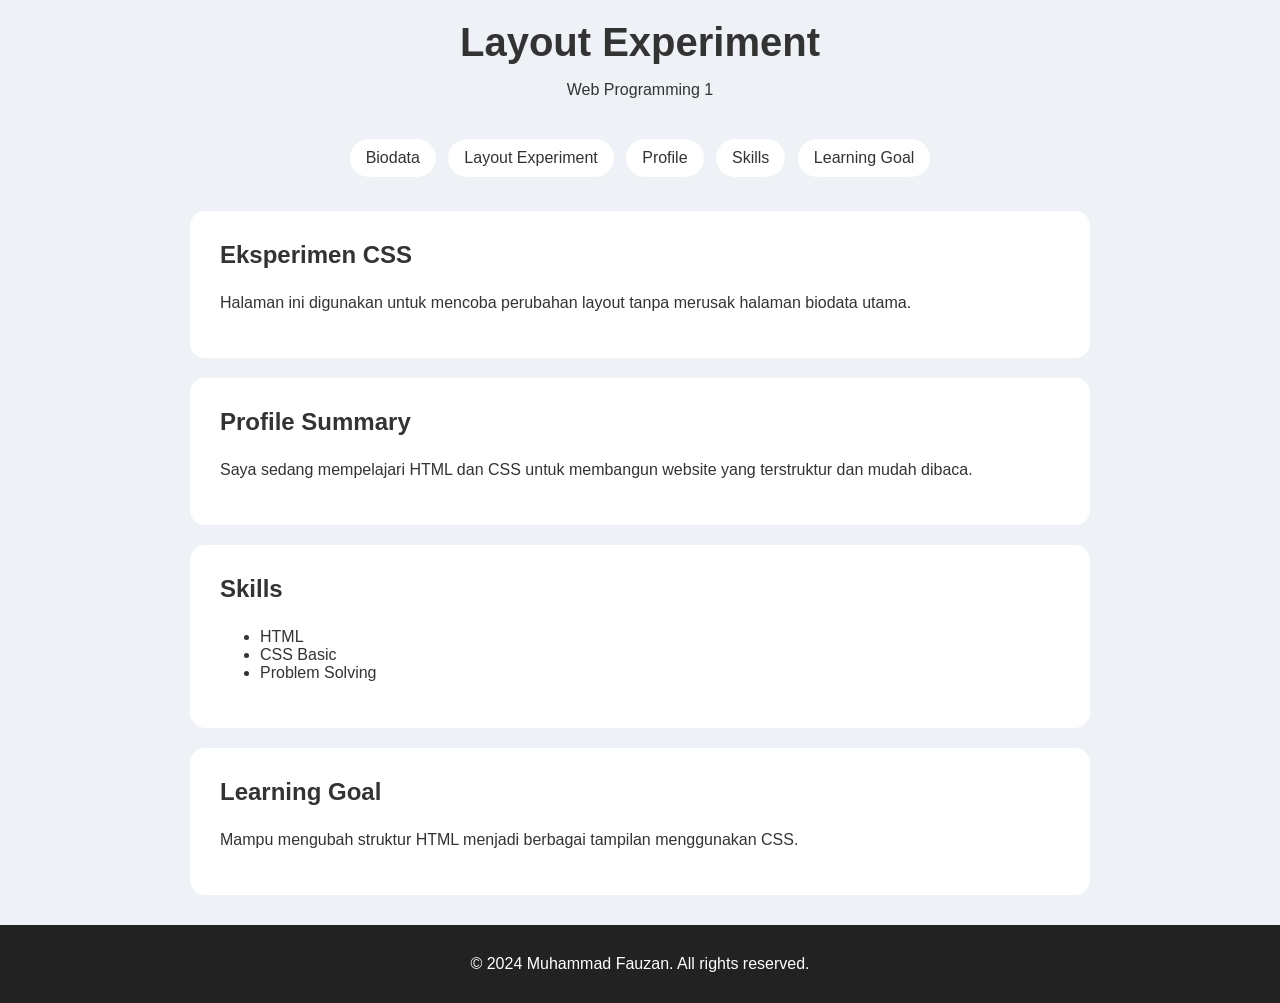
==== layout.html @ d3a3bf7a "Tugas Week 3" ====
<!DOCTYPE html>
<html lang="id">
    <head>
        <meta charset="UTF-8">
        <meta name="viewport" content="width=device-width, initial-scale=1.0">
        <title>Layout Experiment</title>
        <link rel="stylesheet" href="style.css">
    </head>
    <body>
        <header class="identitas" style="text-align: center; padding: 20px;">
            <h1>Layout Experiment</h1>
            <p>Web Programming 1</p>
        </header>
<div class="page-layout right" >
   <nav class="side-nav">
 <a href="index.html">Biodata</a>
 <a href="layout.html">Layout Experiment</a>
 <a href="#profile">Profile</a>
 <a href="#skills">Skills</a>
 <a href="#goal">Learning Goal</a>
 </nav>

    <main>
        <section>
            <h2>Eksperimen CSS</h2>
            <p>Halaman ini digunakan untuk mencoba perubahan layout tanpa merusak halaman biodata utama.</p>
        </section> 
        <section id="profile" class="card">
            <h2>Profile Summary</h2>
            <p>Saya sedang mempelajari HTML dan CSS untuk membangun website yang terstruktur dan mudah dibaca.</p>
        </section>
        <section id="skills" class="card">
            <h2>Skills</h2>
            <ul>
                <li>HTML</li>
                <li>CSS Basic</li>
                <li>Problem Solving</li>
            </ul>
        </section>
        <section id="goal" class="card">
            <h2>Learning Goal</h2>
            <p>Mampu mengubah struktur HTML menjadi berbagai tampilan menggunakan CSS.</p>
        </section>
    </main>

    </div>
    
 
 <footer>
    <p>&copy; 2024 Muhammad Fauzan. All rights reserved.</p>
 </footer>
</body>
</html
---- style.css ----
/* Pengaturan dasar */
* {
    box-sizing: border-box;
}

html {
    scroll-behavior: smooth;
}

body {
    margin: 0;
    font-family: Arial, sans-serif;
    background-color: #eef1f5;
    color: #333;
}


/* =========================
   PROFIL UTAMA
   ========================= */

.hero {
    max-width: 900px;
    margin: 40px auto 25px;
    padding: 35px;
    background-color: white;
    border-radius: 20px;

    display: flex;
    align-items: center;
    gap: 30px;
}

.foto img {
    width: 170px;
    height: 170px;
    object-fit: cover;
    border-radius: 50%;
}

.identitas {
    flex: 1;
}

.sapaan {
    color: #777;
    font-size: 14px;
    letter-spacing: 2px;
    margin-bottom: 5px;
}

.identitas h1 {
    font-size: 40px;
    margin: 0;
}

.identitas h3 {
    color: #555;
    margin-top: 5px;
}


/* =========================
   NAVIGASI
   ========================= */

nav {
    text-align: center;
    margin-bottom: 30px;
}

nav a {
    display: inline-block;
    background-color: white;
    color: #333;
    text-decoration: none;

    padding: 10px 16px;
    margin: 4px;

    border-radius: 20px;
}

nav a:hover {
    background-color: #333;
    color: white;
}


/* =========================
   KONTEN
   ========================= */

main {
    max-width: 900px;
    margin: auto;
}

section {
    background-color: white;
    padding: 30px;
    margin-bottom: 20px;
    border-radius: 15px;
}

section h2 {
    margin-top: 0;
    margin-bottom: 25px;
}


/* =========================
   DATA PRIBADI
   ========================= */

.info {
    display: grid;
    grid-template-columns: repeat(2, 1fr);
    gap: 15px;
}

.info-box {
    background-color: #f4f5f7;
    padding: 18px;
    border-radius: 10px;
}

.info-box span {
    display: block;
    font-size: 13px;
    color: #777;
    margin-bottom: 5px;
}


/* =========================
   PENDIDIKAN
   ========================= */

.pendidikan-item {
    display: flex;
    align-items: center;
    gap: 20px;

    padding: 15px;
    margin-bottom: 10px;

    border-left: 4px solid #333;
    background-color: #f5f5f5;
}

.pendidikan-item span {
    font-weight: bold;
    font-size: 20px;
}

.pendidikan-item h3 {
    margin: 0;
}

.pendidikan-item p {
    margin: 3px 0;
    color: #777;
}


/* =========================
   HOBI
   ========================= */

.list {
    display: flex;
    flex-wrap: wrap;
    gap: 12px;
}

.item {
    padding: 12px 18px;
    background-color: #f0f1f3;
    border-radius: 25px;

    transition: 0.3s;
}

.item:hover {
    transform: scale(1.05);
    background-color: #ddd;
}


/* =========================
   SKILL
   ========================= */

.skill {
    margin-bottom: 18px;
}

.skill span {
    font-weight: bold;
}

.bar {
    width: 100%;
    height: 10px;
    background-color: #e5e5e5;
    border-radius: 10px;
    margin-top: 7px;
}

.progress {
    height: 10px;
    border-radius: 10px;
    background-color: #333;
}

.html {
    width: 85%;
}

.python {
    width: 65%;
}

.office {
    width: 80%;
}

.uiux {
    width: 60%;
}


/* =========================
   SOCIAL MEDIA
   ========================= */

.social {
    display: flex;
    gap: 10px;
    flex-wrap: wrap;
}

.social a {
    text-decoration: none;
    color: white;
    background-color: #333;

    padding: 10px 18px;
    border-radius: 8px;
}

.social a:hover {
    background-color: #555;
}

.email {
    margin-top: 20px;
}


/* =========================
   FOOTER
   ========================= */

footer {
    text-align: center;
    background-color: #222;
    color: white;
    padding: 25px;
    margin-top: 30px;
}

footer p {
    margin: 5px;
}


/* =========================
   RESPONSIVE / HP
   ========================= */

@media (max-width: 600px) {

    .hero {
        margin: 20px;
        padding: 25px;
        flex-direction: column;
        text-align: center;
    }

    .identitas h1 {
        font-size: 32px;
    }

    main {
        margin: 0 20px;
    }

    .info {
        grid-template-columns: 1fr;
    }

    nav a {
        padding: 8px 12px;
        font-size: 14px;
    }
}
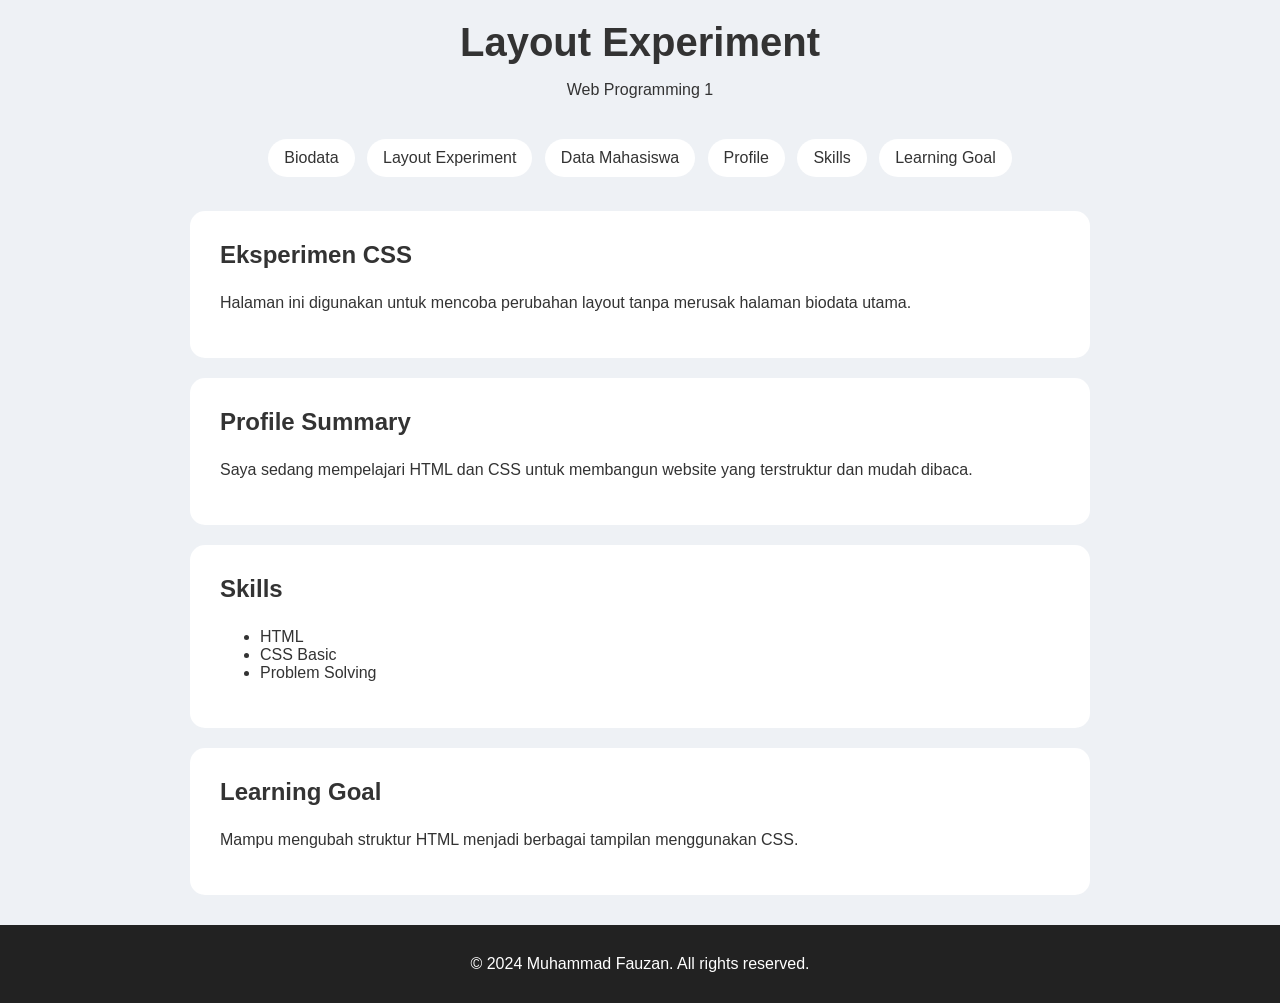
==== commit 480a595e: "Tugas Modul 4 PHP" ====
--- a/layout.html
+++ b/layout.html
@@ -15,6 +15,7 @@
    <nav class="side-nav">
  <a href="index.html">Biodata</a>
  <a href="layout.html">Layout Experiment</a>
+ <a href="data_mahasiswa.php">Data Mahasiswa</a>
  <a href="#profile">Profile</a>
  <a href="#skills">Skills</a>
  <a href="#goal">Learning Goal</a>
--- a/style.css
+++ b/style.css
@@ -306,4 +306,28 @@
         padding: 8px 12px;
         font-size: 14px;
     }
+}
+
+.page-layout.right {
+ flex-direction: row-reverse;
+}
+
+
+.data-table {
+ width: 100%;
+ border-collapse: collapse;
+ margin-top: 16px;
+}
+.data-table caption {
+ font-weight: bold;
+ margin-bottom: 10px;
+}
+.data-table th,
+.data-table td {
+ border: 1px solid #cccccc;
+ padding: 10px;
+ text-align: left;
+}
+.data-table th {
+ background-color: #eeeeee;
 }
